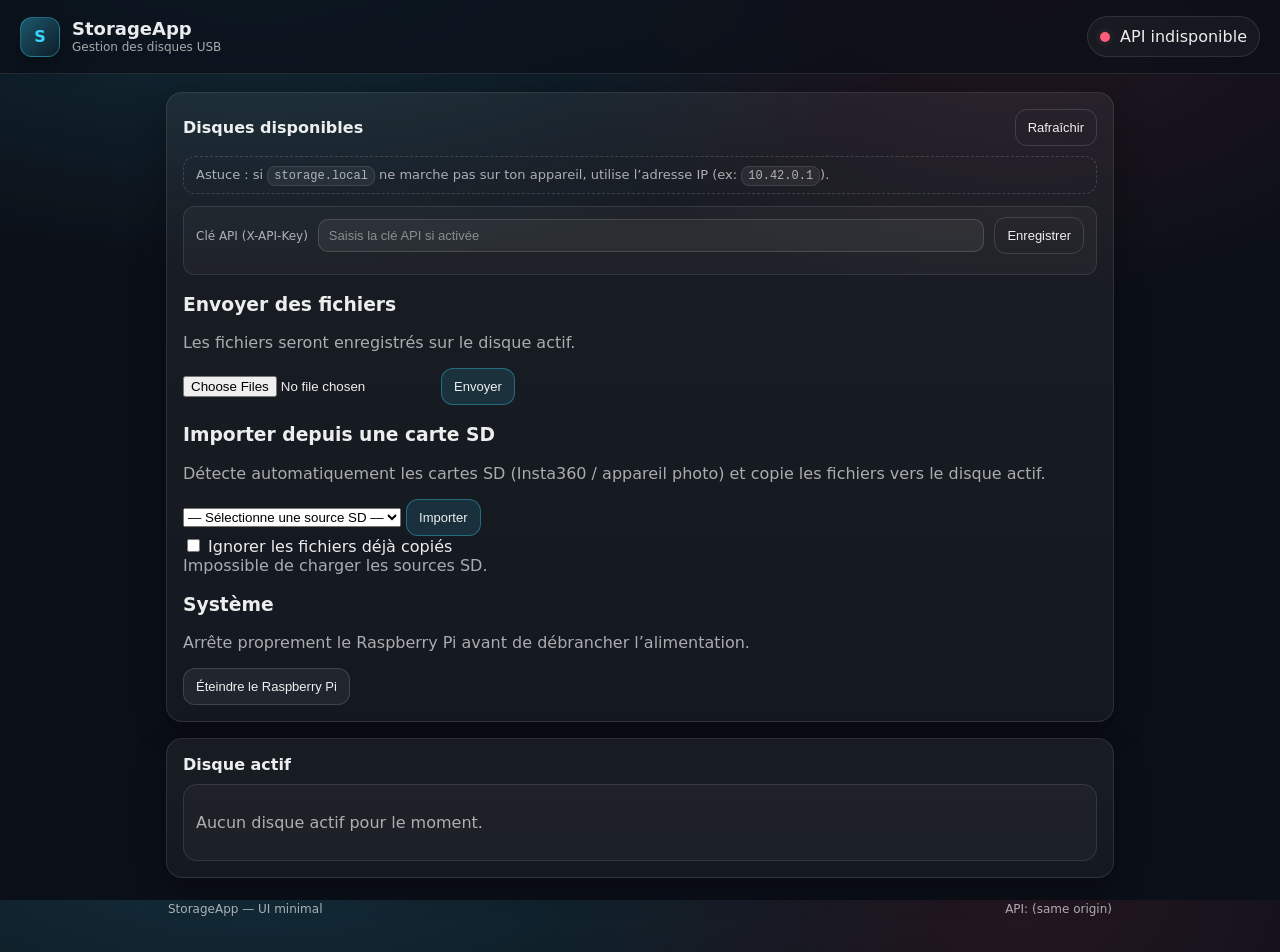
==== web/index.html @ abe2fb3e "Initial commit" ====
<!doctype html>
<html lang="fr">
<head>
  <meta charset="utf-8" />
  <meta name="viewport" content="width=device-width, initial-scale=1" />
  <title>StorageApp — Stockage</title>
  <link rel="stylesheet" href="/web/style.css" />
</head>
<body>
  <header class="header">
    <div class="brand">
      <div class="logo">S</div>
      <div>
        <h1>StorageApp</h1>
        <p>Gestion des disques USB</p>
      </div>
    </div>

    <div class="status" id="status">
      <span class="dot" id="statusDot"></span>
      <span id="statusText">Connexion…</span>
    </div>
  </header>

  <main class="container">
    <section class="card">
      <div class="card__head">
        <h2>Disques disponibles</h2>
        <button class="btn btn--ghost" id="refreshBtn">Rafraîchir</button>
      </div>

      <div class="hint">
        Astuce : si <code>storage.local</code> ne marche pas sur ton appareil, utilise l’adresse IP (ex: <code>10.42.0.1</code>).
      </div>

      <div class="auth">
        <div class="auth__label">Clé API (X-API-Key)</div>
        <input id="apiKeyInput" class="input" type="password" placeholder="Saisis la clé API si activée" />
        <button class="btn btn--ghost" id="apiKeySaveBtn">Enregistrer</button>
        <div class="muted" id="apiKeyStatus"></div>
      </div>

      <div class="upload">
  <h3>Envoyer des fichiers</h3>
  <p class="muted">Les fichiers seront enregistrés sur le disque actif.</p>

  <div class="upload__row">
    <input id="fileInput" type="file" multiple />
    <button class="btn btn--primary" id="uploadBtn">Envoyer</button>
  </div>

  <div class="muted" id="uploadStatus"></div>
</div>

<div class="import">
  <h3>Importer depuis une carte SD</h3>
  <p class="muted">Détecte automatiquement les cartes SD (Insta360 / appareil photo) et copie les fichiers vers le disque actif.</p>

  <div class="import__row">
    <select id="sdSourceSelect" class="select">
      <option value="">— Sélectionne une source SD —</option>
    </select>
    <button class="btn btn--primary" id="importSdBtn">Importer</button>
  </div>

  <label class="checkbox">
    <input type="checkbox" id="sdIgnoreExisting" />
    Ignorer les fichiers déjà copiés
  </label>

  <div class="muted" id="sdStatus"></div>

  <div class="import__jobs" id="importJobs"></div>
</div>

<div class="system">
  <h3>Système</h3>
  <p class="muted">Arrête proprement le Raspberry Pi avant de débrancher l’alimentation.</p>

  <div class="system__row">
    <button class="btn btn--danger" id="shutdownBtn">Éteindre le Raspberry Pi</button>
  </div>

  <div class="muted" id="shutdownStatus"></div>
</div>

      <div class="list" id="diskList">
        <!-- injecté par JS -->
      </div>

      <div class="empty" id="emptyState" hidden>
        <p>Aucun disque USB détecté.</p>
        <p class="muted">Branche une clé USB ou un disque dur, puis clique sur “Rafraîchir”.</p>
      </div>
    </section>

    <section class="card">
      <div class="card__head">
        <h2>Disque actif</h2>
      </div>
      <div id="activeBox" class="active">
        <p class="muted">Aucun disque actif pour le moment.</p>
      </div>
    </section>

    <footer class="footer">
      <span class="muted">StorageApp — UI minimal</span>
      <span class="muted" id="apiBaseLabel"></span>
    </footer>
  </main>

  <script src="/web/app.js"></script>
</body>
</html>
---- web/style.css ----
:root {
  --bg: #0b0f17;
  --card: rgba(255,255,255,0.06);
  --card2: rgba(255,255,255,0.04);
  --border: rgba(255,255,255,0.10);
  --text: rgba(255,255,255,0.92);
  --muted: rgba(255,255,255,0.64);
  --accent: #3dd6ff;
  --danger: #ff5c7a;
  --ok: #44ffb3;
  --warn: #ffc24b;
  --shadow: 0 10px 30px rgba(0,0,0,0.35);
  --radius: 16px;
  --mono: ui-monospace, SFMono-Regular, Menlo, Monaco, Consolas, "Liberation Mono", "Courier New", monospace;
  --sans: ui-sans-serif, system-ui, -apple-system, Segoe UI, Roboto, Helvetica, Arial;
}

* { box-sizing: border-box; }
html, body { height: 100%; }
body {
  margin: 0;
  background: radial-gradient(1200px 600px at 20% -10%, rgba(61,214,255,0.18), transparent 60%),
              radial-gradient(800px 500px at 80% 0%, rgba(255,92,122,0.10), transparent 60%),
              var(--bg);
  color: var(--text);
  font-family: var(--sans);
}

.header {
  position: sticky;
  top: 0;
  backdrop-filter: blur(10px);
  background: rgba(11,15,23,0.70);
  border-bottom: 1px solid var(--border);
  padding: 16px 20px;
  display: flex;
  align-items: center;
  justify-content: space-between;
  gap: 16px;
}

.brand {
  display: flex;
  align-items: center;
  gap: 12px;
}
.logo {
  width: 40px;
  height: 40px;
  border-radius: 12px;
  background: linear-gradient(135deg, rgba(61,214,255,0.35), rgba(61,214,255,0.05));
  border: 1px solid rgba(61,214,255,0.35);
  display: grid;
  place-items: center;
  font-weight: 700;
  color: var(--accent);
  box-shadow: var(--shadow);
}
h1 { margin: 0; font-size: 18px; line-height: 1.1; }
.brand p { margin: 2px 0 0; color: var(--muted); font-size: 12px; }

.status {
  display: inline-flex;
  align-items: center;
  gap: 10px;
  padding: 10px 12px;
  border-radius: 999px;
  border: 1px solid var(--border);
  background: rgba(255,255,255,0.04);
}
.dot {
  width: 10px; height: 10px; border-radius: 999px;
  background: var(--warn);
  box-shadow: 0 0 0 4px rgba(255,255,255,0.03);
}
.container {
  max-width: 980px;
  margin: 18px auto;
  padding: 0 16px 28px;
  display: grid;
  gap: 16px;
}

.card {
  border: 1px solid var(--border);
  background: linear-gradient(180deg, var(--card), var(--card2));
  border-radius: var(--radius);
  box-shadow: var(--shadow);
  padding: 16px;
}
.card__head {
  display: flex;
  align-items: center;
  justify-content: space-between;
  gap: 12px;
  margin-bottom: 10px;
}
h2 { margin: 0; font-size: 16px; }
.hint {
  border: 1px dashed rgba(255,255,255,0.16);
  border-radius: 12px;
  padding: 10px 12px;
  color: var(--muted);
  font-size: 13px;
  margin-bottom: 12px;
}
.auth {
  display: grid;
  grid-template-columns: auto 1fr auto;
  gap: 10px;
  align-items: center;
  border: 1px solid rgba(255,255,255,0.10);
  border-radius: 12px;
  padding: 10px 12px;
  margin-bottom: 14px;
  background: rgba(255,255,255,0.03);
}
.auth__label {
  font-size: 12px;
  color: var(--muted);
}
.input {
  appearance: none;
  border: 1px solid rgba(255,255,255,0.14);
  border-radius: 10px;
  padding: 8px 10px;
  background: rgba(255,255,255,0.05);
  color: var(--text);
  font-size: 13px;
  width: 100%;
}
.input::placeholder { color: rgba(255,255,255,0.45); }
code {
  font-family: var(--mono);
  font-size: 12px;
  padding: 2px 6px;
  border-radius: 8px;
  background: rgba(255,255,255,0.06);
  border: 1px solid rgba(255,255,255,0.10);
}

.list { display: grid; gap: 10px; }
.row {
  border: 1px solid rgba(255,255,255,0.10);
  background: rgba(255,255,255,0.03);
  border-radius: 14px;
  padding: 12px;
  display: grid;
  grid-template-columns: 1fr auto;
  gap: 10px;
}
.row__title {
  display: flex;
  align-items: center;
  gap: 10px;
  flex-wrap: wrap;
}
.badge {
  display: inline-flex;
  align-items: center;
  gap: 6px;
  padding: 6px 10px;
  border-radius: 999px;
  border: 1px solid rgba(255,255,255,0.12);
  font-size: 12px;
  color: var(--muted);
}
.badge--active { border-color: rgba(68,255,179,0.30); color: rgba(68,255,179,0.95); }
.badge--ok { border-color: rgba(68,255,179,0.25); color: rgba(68,255,179,0.90); }
.badge--warn { border-color: rgba(255,194,75,0.30); color: rgba(255,194,75,0.95); }
.badge--danger { border-color: rgba(255,92,122,0.30); color: rgba(255,92,122,0.95); }

.meta {
  display: grid;
  gap: 6px;
  margin-top: 8px;
  color: var(--muted);
  font-size: 13px;
}
.meta strong { color: var(--text); font-weight: 600; }

.actions {
  display: grid;
  align-content: start;
  gap: 8px;
  justify-items: end;
}

.btn {
  appearance: none;
  border: 1px solid rgba(255,255,255,0.14);
  border-radius: 12px;
  padding: 10px 12px;
  font-size: 13px;
  cursor: pointer;
  color: var(--text);
  background: rgba(255,255,255,0.06);
}
.btn:hover { border-color: rgba(255,255,255,0.22); background: rgba(255,255,255,0.08); }
.btn:disabled { opacity: 0.55; cursor: not-allowed; }

.btn--primary {
  border-color: rgba(61,214,255,0.35);
  background: rgba(61,214,255,0.12);
}
.btn--primary:hover { background: rgba(61,214,255,0.18); }

.btn--ghost {
  background: transparent;
}

.empty { padding: 18px 6px; text-align: center; }
.muted { color: var(--muted); }

.active {
  border-radius: 14px;
  border: 1px solid rgba(255,255,255,0.10);
  padding: 12px;
  background: rgba(255,255,255,0.03);
}

.footer {
  display: flex;
  justify-content: space-between;
  gap: 10px;
  padding: 8px 2px;
  font-size: 12px;
}

@media (max-width: 720px) {
  .auth {
    grid-template-columns: 1fr;
  }
}
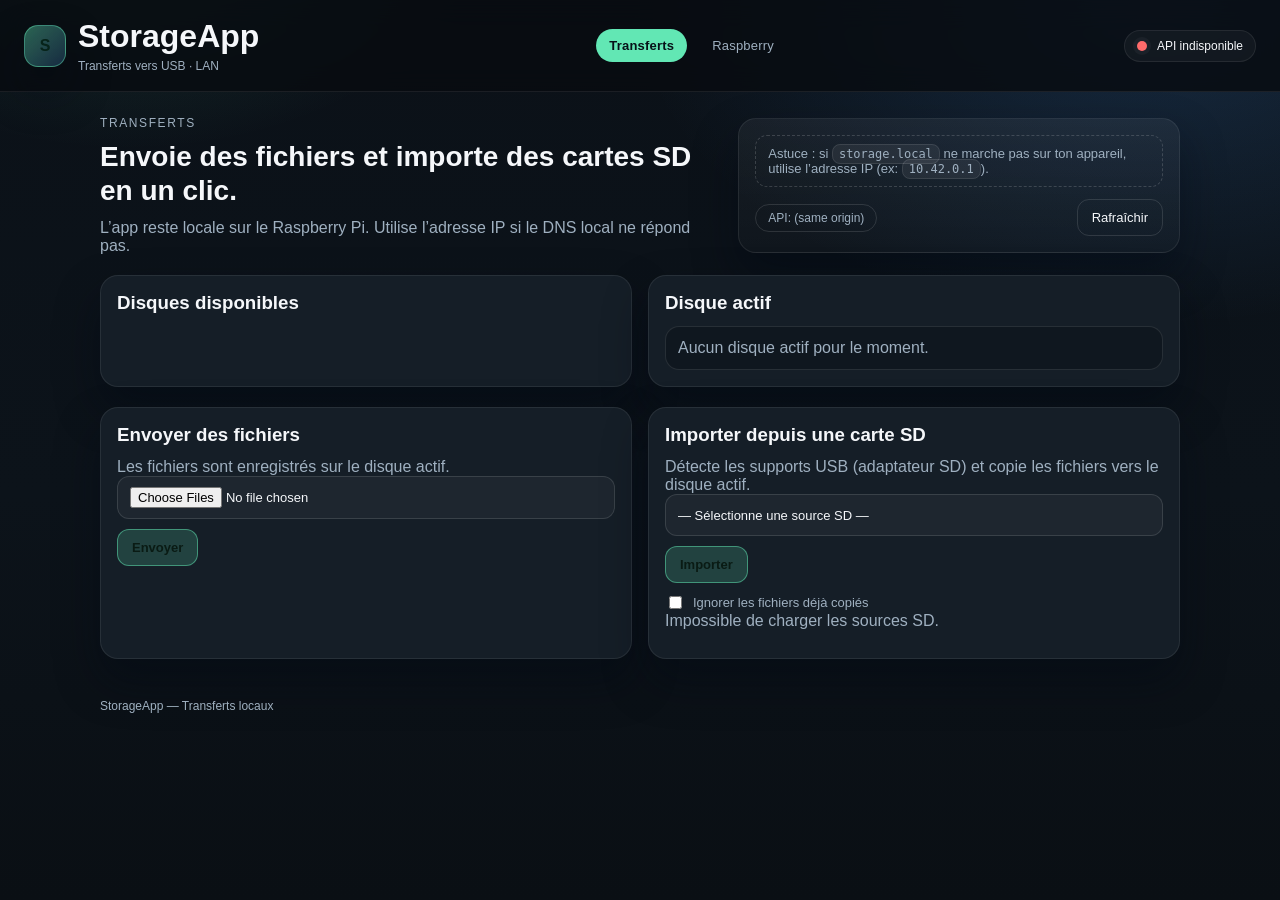
==== commit 3f52ab6b: "Added function" ====
--- a/web/index.html
+++ b/web/index.html
@@ -7,14 +7,19 @@
   <link rel="stylesheet" href="/web/style.css" />
 </head>
 <body>
-  <header class="header">
+  <header class="topbar">
     <div class="brand">
       <div class="logo">S</div>
       <div>
         <h1>StorageApp</h1>
-        <p>Gestion des disques USB</p>
+        <p>Transferts vers USB · LAN</p>
       </div>
     </div>
+
+    <nav class="nav">
+      <a class="nav__link nav__link--active" href="/">Transferts</a>
+      <a class="nav__link" href="/system">Raspberry</a>
+    </nav>
 
     <div class="status" id="status">
       <span class="dot" id="statusDot"></span>
@@ -22,92 +27,87 @@
     </div>
   </header>
 
-  <main class="container">
-    <section class="card">
-      <div class="card__head">
-        <h2>Disques disponibles</h2>
-        <button class="btn btn--ghost" id="refreshBtn">Rafraîchir</button>
+  <main class="layout">
+    <section class="hero">
+      <div>
+        <div class="eyebrow">Transferts</div>
+        <h2>Envoie des fichiers et importe des cartes SD en un clic.</h2>
+        <p class="muted">L’app reste locale sur le Raspberry Pi. Utilise l’adresse IP si le DNS local ne répond pas.</p>
       </div>
-
-      <div class="hint">
-        Astuce : si <code>storage.local</code> ne marche pas sur ton appareil, utilise l’adresse IP (ex: <code>10.42.0.1</code>).
-      </div>
-
-      <div class="auth">
-        <div class="auth__label">Clé API (X-API-Key)</div>
-        <input id="apiKeyInput" class="input" type="password" placeholder="Saisis la clé API si activée" />
-        <button class="btn btn--ghost" id="apiKeySaveBtn">Enregistrer</button>
-        <div class="muted" id="apiKeyStatus"></div>
-      </div>
-
-      <div class="upload">
-  <h3>Envoyer des fichiers</h3>
-  <p class="muted">Les fichiers seront enregistrés sur le disque actif.</p>
-
-  <div class="upload__row">
-    <input id="fileInput" type="file" multiple />
-    <button class="btn btn--primary" id="uploadBtn">Envoyer</button>
-  </div>
-
-  <div class="muted" id="uploadStatus"></div>
-</div>
-
-<div class="import">
-  <h3>Importer depuis une carte SD</h3>
-  <p class="muted">Détecte automatiquement les cartes SD (Insta360 / appareil photo) et copie les fichiers vers le disque actif.</p>
-
-  <div class="import__row">
-    <select id="sdSourceSelect" class="select">
-      <option value="">— Sélectionne une source SD —</option>
-    </select>
-    <button class="btn btn--primary" id="importSdBtn">Importer</button>
-  </div>
-
-  <label class="checkbox">
-    <input type="checkbox" id="sdIgnoreExisting" />
-    Ignorer les fichiers déjà copiés
-  </label>
-
-  <div class="muted" id="sdStatus"></div>
-
-  <div class="import__jobs" id="importJobs"></div>
-</div>
-
-<div class="system">
-  <h3>Système</h3>
-  <p class="muted">Arrête proprement le Raspberry Pi avant de débrancher l’alimentation.</p>
-
-  <div class="system__row">
-    <button class="btn btn--danger" id="shutdownBtn">Éteindre le Raspberry Pi</button>
-  </div>
-
-  <div class="muted" id="shutdownStatus"></div>
-</div>
-
-      <div class="list" id="diskList">
-        <!-- injecté par JS -->
-      </div>
-
-      <div class="empty" id="emptyState" hidden>
-        <p>Aucun disque USB détecté.</p>
-        <p class="muted">Branche une clé USB ou un disque dur, puis clique sur “Rafraîchir”.</p>
+      <div class="hero__panel">
+        <div class="hint">
+          Astuce : si <code>storage.local</code> ne marche pas sur ton appareil, utilise l’adresse IP (ex: <code>10.42.0.1</code>).
+        </div>
+        <div class="hero__meta">
+          <span class="pill" id="apiBaseLabel"></span>
+          <button class="btn btn--ghost" id="refreshBtn">Rafraîchir</button>
+        </div>
       </div>
     </section>
 
-    <section class="card">
-      <div class="card__head">
-        <h2>Disque actif</h2>
+    <section class="grid">
+      <div class="card">
+        <div class="card__head">
+          <h3>Disques disponibles</h3>
+        </div>
+
+        <div class="list" id="diskList">
+          <!-- injecté par JS -->
+        </div>
+
+        <div class="empty" id="emptyState" hidden>
+          <p>Aucun disque USB détecté.</p>
+          <p class="muted">Branche une clé USB ou un disque dur, puis clique sur “Rafraîchir”.</p>
+        </div>
       </div>
-      <div id="activeBox" class="active">
-        <p class="muted">Aucun disque actif pour le moment.</p>
+
+      <div class="card">
+        <div class="card__head">
+          <h3>Disque actif</h3>
+        </div>
+        <div id="activeBox" class="active">
+          <p class="muted">Aucun disque actif pour le moment.</p>
+        </div>
       </div>
     </section>
 
-    <footer class="footer">
-      <span class="muted">StorageApp — UI minimal</span>
-      <span class="muted" id="apiBaseLabel"></span>
-    </footer>
+    <section class="grid grid--wide">
+      <div class="card">
+        <div class="card__head">
+          <h3>Envoyer des fichiers</h3>
+        </div>
+        <p class="muted">Les fichiers sont enregistrés sur le disque actif.</p>
+        <div class="form-row">
+          <input id="fileInput" class="input" type="file" multiple />
+          <button class="btn btn--primary" id="uploadBtn">Envoyer</button>
+        </div>
+        <div class="muted" id="uploadStatus"></div>
+      </div>
+
+      <div class="card">
+        <div class="card__head">
+          <h3>Importer depuis une carte SD</h3>
+        </div>
+        <p class="muted">Détecte les supports USB (adaptateur SD) et copie les fichiers vers le disque actif.</p>
+        <div class="form-row">
+          <select id="sdSourceSelect" class="select">
+            <option value="">— Sélectionne une source SD —</option>
+          </select>
+          <button class="btn btn--primary" id="importSdBtn">Importer</button>
+        </div>
+        <label class="checkbox">
+          <input type="checkbox" id="sdIgnoreExisting" />
+          Ignorer les fichiers déjà copiés
+        </label>
+        <div class="muted" id="sdStatus"></div>
+        <div class="import__jobs" id="importJobs"></div>
+      </div>
+    </section>
   </main>
+
+  <footer class="footer">
+    <span class="muted">StorageApp — Transferts locaux</span>
+  </footer>
 
   <script src="/web/app.js"></script>
 </body>
--- a/web/style.css
+++ b/web/style.css
@@ -1,42 +1,49 @@
 :root {
-  --bg: #0b0f17;
-  --card: rgba(255,255,255,0.06);
-  --card2: rgba(255,255,255,0.04);
-  --border: rgba(255,255,255,0.10);
-  --text: rgba(255,255,255,0.92);
-  --muted: rgba(255,255,255,0.64);
-  --accent: #3dd6ff;
-  --danger: #ff5c7a;
-  --ok: #44ffb3;
-  --warn: #ffc24b;
-  --shadow: 0 10px 30px rgba(0,0,0,0.35);
-  --radius: 16px;
-  --mono: ui-monospace, SFMono-Regular, Menlo, Monaco, Consolas, "Liberation Mono", "Courier New", monospace;
-  --sans: ui-sans-serif, system-ui, -apple-system, Segoe UI, Roboto, Helvetica, Arial;
+  --bg: #0c1116;
+  --bg-accent: #111821;
+  --surface: #151e27;
+  --surface-2: #0f171f;
+  --border: rgba(255,255,255,0.08);
+  --text: #f5f7fa;
+  --muted: #9fb0c0;
+  --accent: #62e7b4;
+  --accent-2: #4ea1ff;
+  --danger: #ff6b6b;
+  --ok: #4cd97b;
+  --warn: #f4c24f;
+  --shadow: 0 22px 45px rgba(2,8,20,0.45);
+  --radius: 18px;
+  --sans: "Space Grotesk", "Manrope", "Avenir Next", "Helvetica Neue", sans-serif;
+  --mono: "IBM Plex Mono", "SF Mono", "Menlo", "Consolas", monospace;
 }
 
 * { box-sizing: border-box; }
 html, body { height: 100%; }
 body {
   margin: 0;
-  background: radial-gradient(1200px 600px at 20% -10%, rgba(61,214,255,0.18), transparent 60%),
-              radial-gradient(800px 500px at 80% 0%, rgba(255,92,122,0.10), transparent 60%),
-              var(--bg);
+  background:
+    radial-gradient(600px 400px at 10% -10%, rgba(98,231,180,0.15), transparent 60%),
+    radial-gradient(800px 500px at 90% 0%, rgba(78,161,255,0.18), transparent 65%),
+    linear-gradient(180deg, #0b1118, #0c131a 55%, #0a0f14);
   color: var(--text);
   font-family: var(--sans);
 }
 
-.header {
+h1, h2, h3 { margin: 0; font-weight: 600; }
+p { margin: 0; }
+
+.topbar {
   position: sticky;
   top: 0;
-  backdrop-filter: blur(10px);
-  background: rgba(11,15,23,0.70);
+  z-index: 10;
+  display: grid;
+  grid-template-columns: auto 1fr auto;
+  align-items: center;
+  gap: 18px;
+  padding: 18px 24px;
+  background: rgba(8, 12, 17, 0.82);
+  backdrop-filter: blur(14px);
   border-bottom: 1px solid var(--border);
-  padding: 16px 20px;
-  display: flex;
-  align-items: center;
-  justify-content: space-between;
-  gap: 16px;
 }
 
 .brand {
@@ -45,57 +52,252 @@
   gap: 12px;
 }
 .logo {
-  width: 40px;
-  height: 40px;
-  border-radius: 12px;
-  background: linear-gradient(135deg, rgba(61,214,255,0.35), rgba(61,214,255,0.05));
-  border: 1px solid rgba(61,214,255,0.35);
+  width: 42px;
+  height: 42px;
+  border-radius: 14px;
+  background: linear-gradient(135deg, rgba(98,231,180,0.4), rgba(78,161,255,0.2));
+  border: 1px solid rgba(98,231,180,0.45);
   display: grid;
   place-items: center;
   font-weight: 700;
-  color: var(--accent);
+  color: #07241a;
   box-shadow: var(--shadow);
 }
-h1 { margin: 0; font-size: 18px; line-height: 1.1; }
-.brand p { margin: 2px 0 0; color: var(--muted); font-size: 12px; }
+.brand p {
+  margin-top: 4px;
+  color: var(--muted);
+  font-size: 12px;
+}
+
+.nav {
+  display: flex;
+  gap: 12px;
+  justify-content: center;
+}
+.nav__link {
+  text-decoration: none;
+  color: var(--muted);
+  padding: 8px 12px;
+  border-radius: 999px;
+  border: 1px solid transparent;
+  font-size: 13px;
+  letter-spacing: 0.2px;
+}
+.nav__link:hover {
+  color: var(--text);
+  border-color: rgba(255,255,255,0.1);
+  background: rgba(255,255,255,0.05);
+}
+.nav__link--active {
+  color: #071218;
+  background: var(--accent);
+  border-color: rgba(98,231,180,0.6);
+  font-weight: 600;
+}
 
 .status {
   display: inline-flex;
   align-items: center;
   gap: 10px;
-  padding: 10px 12px;
+  padding: 8px 12px;
   border-radius: 999px;
   border: 1px solid var(--border);
   background: rgba(255,255,255,0.04);
+  font-size: 12px;
 }
 .dot {
-  width: 10px; height: 10px; border-radius: 999px;
+  width: 10px;
+  height: 10px;
+  border-radius: 999px;
   background: var(--warn);
-  box-shadow: 0 0 0 4px rgba(255,255,255,0.03);
-}
-.container {
-  max-width: 980px;
-  margin: 18px auto;
-  padding: 0 16px 28px;
-  display: grid;
+  box-shadow: 0 0 0 4px rgba(255,255,255,0.04);
+}
+
+.layout {
+  max-width: 1120px;
+  margin: 0 auto;
+  padding: 24px 20px 32px;
+  display: grid;
+  gap: 20px;
+}
+
+.hero {
+  display: grid;
+  grid-template-columns: 1.4fr 1fr;
+  gap: 20px;
+  align-items: center;
+}
+.eyebrow {
+  font-size: 12px;
+  letter-spacing: 1.6px;
+  text-transform: uppercase;
+  color: var(--muted);
+  margin-bottom: 10px;
+}
+.hero h2 {
+  font-size: 28px;
+  line-height: 1.2;
+  margin-bottom: 12px;
+}
+.hero__panel {
+  padding: 16px;
+  border-radius: var(--radius);
+  border: 1px solid var(--border);
+  background: linear-gradient(180deg, rgba(255,255,255,0.05), rgba(255,255,255,0.02));
+  box-shadow: var(--shadow);
+}
+.hero__meta {
+  display: flex;
+  align-items: center;
+  justify-content: space-between;
+  gap: 10px;
+  flex-wrap: wrap;
+}
+
+.pill {
+  display: inline-flex;
+  align-items: center;
+  gap: 6px;
+  padding: 6px 12px;
+  border-radius: 999px;
+  border: 1px solid rgba(255,255,255,0.12);
+  font-size: 12px;
+  color: var(--muted);
+}
+
+.grid {
+  display: grid;
+  grid-template-columns: repeat(2, minmax(0, 1fr));
   gap: 16px;
 }
+.grid--wide {
+  grid-template-columns: repeat(2, minmax(0, 1fr));
+}
 
 .card {
+  border-radius: var(--radius);
   border: 1px solid var(--border);
-  background: linear-gradient(180deg, var(--card), var(--card2));
-  border-radius: var(--radius);
+  background: var(--surface);
+  padding: 16px;
   box-shadow: var(--shadow);
-  padding: 16px;
 }
 .card__head {
   display: flex;
   align-items: center;
   justify-content: space-between;
-  gap: 12px;
-  margin-bottom: 10px;
-}
-h2 { margin: 0; font-size: 16px; }
+  gap: 10px;
+  margin-bottom: 12px;
+}
+
+.list { display: grid; gap: 12px; }
+.row {
+  border: 1px solid rgba(255,255,255,0.08);
+  background: var(--surface-2);
+  border-radius: 14px;
+  padding: 12px;
+  display: grid;
+  grid-template-columns: 1fr auto;
+  gap: 10px;
+}
+.row__title {
+  display: flex;
+  align-items: center;
+  gap: 10px;
+  flex-wrap: wrap;
+}
+
+.badge {
+  display: inline-flex;
+  align-items: center;
+  padding: 6px 10px;
+  border-radius: 999px;
+  border: 1px solid rgba(255,255,255,0.12);
+  font-size: 12px;
+  color: var(--muted);
+}
+.badge--active { border-color: rgba(98,231,180,0.45); color: rgba(98,231,180,0.95); }
+.badge--ok { border-color: rgba(76,217,123,0.4); color: rgba(76,217,123,0.9); }
+.badge--warn { border-color: rgba(244,194,79,0.4); color: rgba(244,194,79,0.9); }
+.badge--danger { border-color: rgba(255,107,107,0.4); color: rgba(255,107,107,0.9); }
+
+.meta {
+  display: grid;
+  gap: 6px;
+  margin-top: 8px;
+  color: var(--muted);
+  font-size: 13px;
+}
+.meta strong { color: var(--text); font-weight: 600; }
+
+.actions {
+  display: grid;
+  align-content: start;
+  gap: 8px;
+  justify-items: end;
+}
+
+.form-row {
+  display: flex;
+  gap: 10px;
+  flex-wrap: wrap;
+  align-items: center;
+}
+
+.input,
+.select {
+  appearance: none;
+  border: 1px solid rgba(255,255,255,0.12);
+  border-radius: 12px;
+  padding: 10px 12px;
+  background: rgba(255,255,255,0.04);
+  color: var(--text);
+  font-size: 13px;
+  width: 100%;
+  min-height: 42px;
+}
+.select { cursor: pointer; }
+
+.checkbox {
+  display: flex;
+  align-items: center;
+  gap: 8px;
+  margin-top: 10px;
+  font-size: 13px;
+  color: var(--muted);
+}
+.import__jobs {
+  display: grid;
+  gap: 10px;
+  margin-top: 12px;
+}
+
+.btn {
+  appearance: none;
+  border: 1px solid rgba(255,255,255,0.12);
+  border-radius: 12px;
+  padding: 10px 14px;
+  font-size: 13px;
+  cursor: pointer;
+  color: var(--text);
+  background: rgba(255,255,255,0.05);
+  transition: transform 0.15s ease, background 0.2s ease;
+}
+.btn:hover { transform: translateY(-1px); }
+.btn:disabled { opacity: 0.55; cursor: not-allowed; transform: none; }
+.btn--primary {
+  border-color: rgba(98,231,180,0.5);
+  background: rgba(98,231,180,0.18);
+  color: #0a1b14;
+  font-weight: 600;
+}
+.btn--ghost {
+  background: transparent;
+}
+.btn--danger {
+  border-color: rgba(255,107,107,0.5);
+  background: rgba(255,107,107,0.15);
+}
+
 .hint {
   border: 1px dashed rgba(255,255,255,0.16);
   border-radius: 12px;
@@ -104,131 +306,60 @@
   font-size: 13px;
   margin-bottom: 12px;
 }
-.auth {
-  display: grid;
-  grid-template-columns: auto 1fr auto;
-  gap: 10px;
-  align-items: center;
-  border: 1px solid rgba(255,255,255,0.10);
-  border-radius: 12px;
-  padding: 10px 12px;
-  margin-bottom: 14px;
-  background: rgba(255,255,255,0.03);
-}
-.auth__label {
-  font-size: 12px;
-  color: var(--muted);
-}
-.input {
-  appearance: none;
-  border: 1px solid rgba(255,255,255,0.14);
-  border-radius: 10px;
-  padding: 8px 10px;
-  background: rgba(255,255,255,0.05);
-  color: var(--text);
-  font-size: 13px;
-  width: 100%;
-}
-.input::placeholder { color: rgba(255,255,255,0.45); }
 code {
   font-family: var(--mono);
   font-size: 12px;
   padding: 2px 6px;
   border-radius: 8px;
   background: rgba(255,255,255,0.06);
-  border: 1px solid rgba(255,255,255,0.10);
-}
-
-.list { display: grid; gap: 10px; }
-.row {
-  border: 1px solid rgba(255,255,255,0.10);
-  background: rgba(255,255,255,0.03);
+  border: 1px solid rgba(255,255,255,0.1);
+}
+
+.active {
   border-radius: 14px;
+  border: 1px solid rgba(255,255,255,0.1);
   padding: 12px;
-  display: grid;
-  grid-template-columns: 1fr auto;
-  gap: 10px;
-}
-.row__title {
-  display: flex;
-  align-items: center;
-  gap: 10px;
-  flex-wrap: wrap;
-}
-.badge {
-  display: inline-flex;
-  align-items: center;
-  gap: 6px;
-  padding: 6px 10px;
-  border-radius: 999px;
-  border: 1px solid rgba(255,255,255,0.12);
-  font-size: 12px;
-  color: var(--muted);
-}
-.badge--active { border-color: rgba(68,255,179,0.30); color: rgba(68,255,179,0.95); }
-.badge--ok { border-color: rgba(68,255,179,0.25); color: rgba(68,255,179,0.90); }
-.badge--warn { border-color: rgba(255,194,75,0.30); color: rgba(255,194,75,0.95); }
-.badge--danger { border-color: rgba(255,92,122,0.30); color: rgba(255,92,122,0.95); }
-
-.meta {
-  display: grid;
-  gap: 6px;
-  margin-top: 8px;
-  color: var(--muted);
-  font-size: 13px;
-}
-.meta strong { color: var(--text); font-weight: 600; }
-
-.actions {
-  display: grid;
-  align-content: start;
-  gap: 8px;
-  justify-items: end;
-}
-
-.btn {
-  appearance: none;
-  border: 1px solid rgba(255,255,255,0.14);
-  border-radius: 12px;
-  padding: 10px 12px;
-  font-size: 13px;
-  cursor: pointer;
-  color: var(--text);
-  background: rgba(255,255,255,0.06);
-}
-.btn:hover { border-color: rgba(255,255,255,0.22); background: rgba(255,255,255,0.08); }
-.btn:disabled { opacity: 0.55; cursor: not-allowed; }
-
-.btn--primary {
-  border-color: rgba(61,214,255,0.35);
-  background: rgba(61,214,255,0.12);
-}
-.btn--primary:hover { background: rgba(61,214,255,0.18); }
-
-.btn--ghost {
-  background: transparent;
+  background: var(--surface-2);
+}
+
+.kv {
+  display: grid;
+  gap: 10px;
+}
+.kv div {
+  display: flex;
+  justify-content: space-between;
+  gap: 10px;
+  font-size: 13px;
+  color: var(--muted);
+}
+.kv strong {
+  color: var(--text);
+  font-weight: 600;
 }
 
 .empty { padding: 18px 6px; text-align: center; }
 .muted { color: var(--muted); }
 
-.active {
-  border-radius: 14px;
-  border: 1px solid rgba(255,255,255,0.10);
-  padding: 12px;
-  background: rgba(255,255,255,0.03);
-}
-
 .footer {
+  max-width: 1120px;
+  margin: 0 auto 30px;
+  padding: 8px 20px 16px;
+  font-size: 12px;
+  color: var(--muted);
   display: flex;
   justify-content: space-between;
   gap: 10px;
-  padding: 8px 2px;
-  font-size: 12px;
-}
-
-@media (max-width: 720px) {
-  .auth {
+}
+
+@media (max-width: 980px) {
+  .topbar {
     grid-template-columns: 1fr;
+    justify-items: start;
   }
-}
+  .nav { justify-content: flex-start; flex-wrap: wrap; }
+  .hero { grid-template-columns: 1fr; }
+  .grid, .grid--wide { grid-template-columns: 1fr; }
+  .row { grid-template-columns: 1fr; }
+  .actions { justify-items: start; }
+}
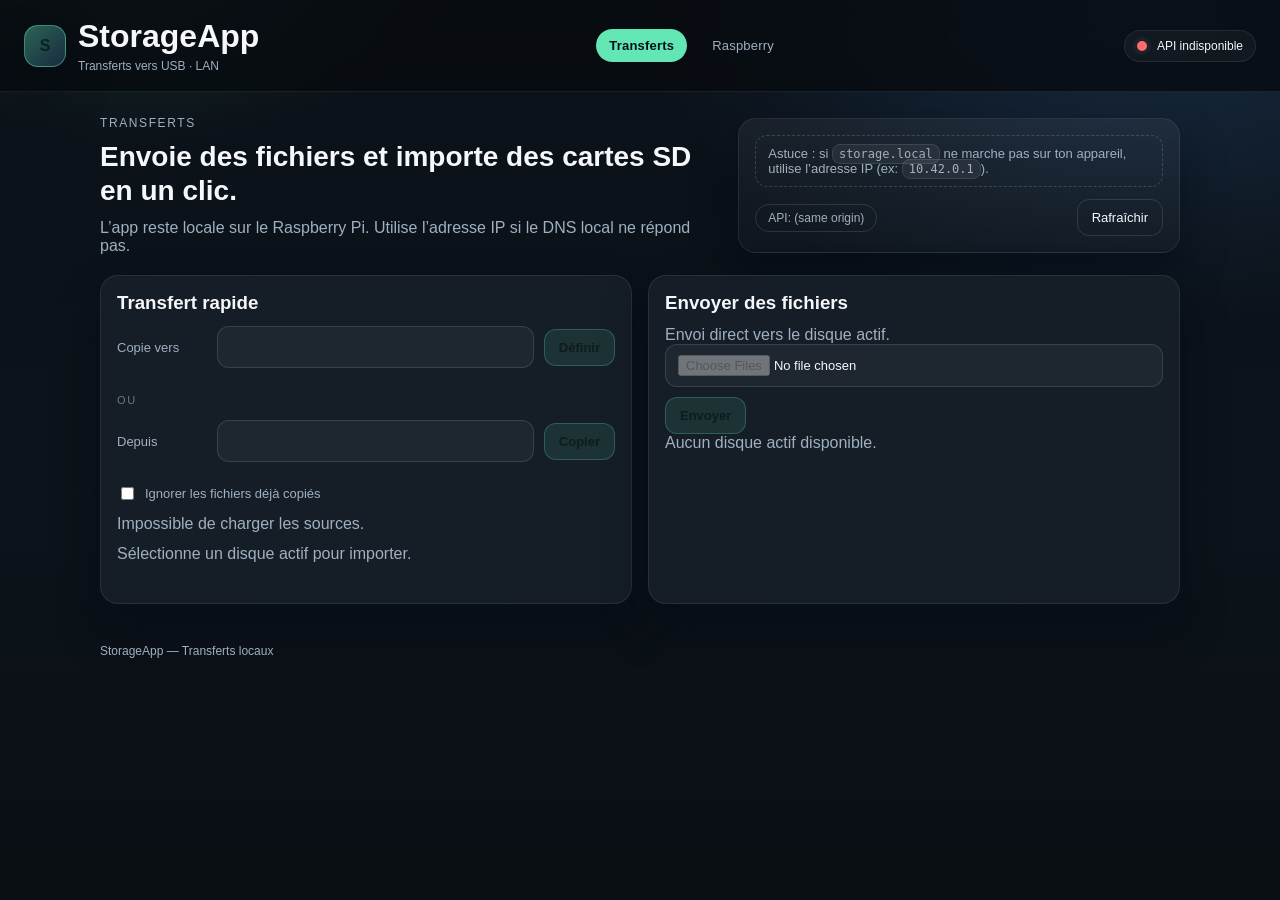
==== commit 1673d3cb: "Added correction and polish UX" ====
--- a/web/index.html
+++ b/web/index.html
@@ -48,59 +48,43 @@
     <section class="grid">
       <div class="card">
         <div class="card__head">
-          <h3>Disques disponibles</h3>
+          <h3>Transfert rapide</h3>
         </div>
+        <div class="transfer">
+          <div class="transfer__row">
+            <span class="transfer__label">Copie vers</span>
+            <select id="destSelect" class="select"></select>
+            <button class="btn btn--primary" id="destSetBtn">Définir</button>
+          </div>
+          <div class="muted" id="destInfo"></div>
 
-        <div class="list" id="diskList">
-          <!-- injecté par JS -->
-        </div>
+          <div class="transfer__divider">ou</div>
 
-        <div class="empty" id="emptyState" hidden>
-          <p>Aucun disque USB détecté.</p>
-          <p class="muted">Branche une clé USB ou un disque dur, puis clique sur “Rafraîchir”.</p>
+          <div class="transfer__row">
+            <span class="transfer__label">Depuis</span>
+            <select id="sourceSelect" class="select"></select>
+            <button class="btn btn--primary" id="importBtn">Copier</button>
+          </div>
+          <label class="checkbox">
+            <input type="checkbox" id="sdIgnoreExisting" />
+            Ignorer les fichiers déjà copiés
+          </label>
+          <div class="muted" id="sourceInfo"></div>
+          <div class="muted" id="sdStatus"></div>
+          <div class="import__jobs" id="importJobs"></div>
         </div>
       </div>
 
       <div class="card">
         <div class="card__head">
-          <h3>Disque actif</h3>
-        </div>
-        <div id="activeBox" class="active">
-          <p class="muted">Aucun disque actif pour le moment.</p>
-        </div>
-      </div>
-    </section>
-
-    <section class="grid grid--wide">
-      <div class="card">
-        <div class="card__head">
           <h3>Envoyer des fichiers</h3>
         </div>
-        <p class="muted">Les fichiers sont enregistrés sur le disque actif.</p>
+        <p class="muted">Envoi direct vers le disque actif.</p>
         <div class="form-row">
           <input id="fileInput" class="input" type="file" multiple />
           <button class="btn btn--primary" id="uploadBtn">Envoyer</button>
         </div>
         <div class="muted" id="uploadStatus"></div>
-      </div>
-
-      <div class="card">
-        <div class="card__head">
-          <h3>Importer depuis une carte SD</h3>
-        </div>
-        <p class="muted">Détecte les supports USB (adaptateur SD) et copie les fichiers vers le disque actif.</p>
-        <div class="form-row">
-          <select id="sdSourceSelect" class="select">
-            <option value="">— Sélectionne une source SD —</option>
-          </select>
-          <button class="btn btn--primary" id="importSdBtn">Importer</button>
-        </div>
-        <label class="checkbox">
-          <input type="checkbox" id="sdIgnoreExisting" />
-          Ignorer les fichiers déjà copiés
-        </label>
-        <div class="muted" id="sdStatus"></div>
-        <div class="import__jobs" id="importJobs"></div>
       </div>
     </section>
   </main>
--- a/web/style.css
+++ b/web/style.css
@@ -243,6 +243,29 @@
   align-items: center;
 }
 
+.transfer {
+  display: grid;
+  gap: 12px;
+}
+.transfer__row {
+  display: grid;
+  grid-template-columns: auto 1fr auto;
+  gap: 10px;
+  align-items: center;
+}
+.transfer__label {
+  font-size: 13px;
+  color: var(--muted);
+  min-width: 90px;
+}
+.transfer__divider {
+  text-transform: uppercase;
+  letter-spacing: 1.6px;
+  font-size: 11px;
+  color: rgba(255,255,255,0.4);
+  margin: 2px 0;
+}
+
 .input,
 .select {
   appearance: none;
@@ -362,4 +385,6 @@
   .grid, .grid--wide { grid-template-columns: 1fr; }
   .row { grid-template-columns: 1fr; }
   .actions { justify-items: start; }
-}
+  .transfer__row { grid-template-columns: 1fr; align-items: start; }
+  .transfer__label { min-width: auto; }
+}
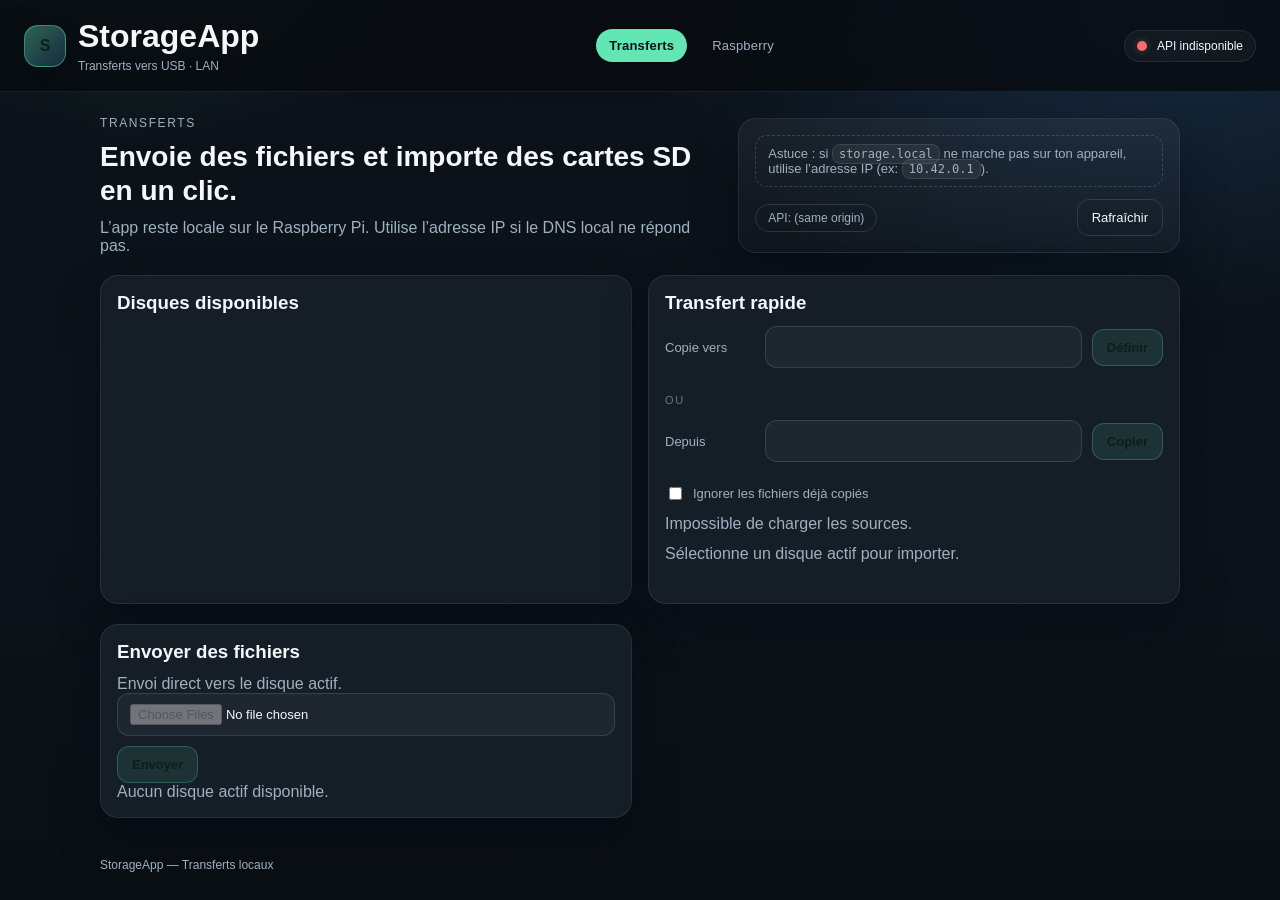
==== commit ee73e5cf: "correction" ====
--- a/web/index.html
+++ b/web/index.html
@@ -48,6 +48,19 @@
     <section class="grid">
       <div class="card">
         <div class="card__head">
+          <h3>Disques disponibles</h3>
+        </div>
+        <div class="list" id="diskList">
+          <!-- injecté par JS -->
+        </div>
+        <div class="empty" id="emptyState" hidden>
+          <p>Aucun disque USB détecté.</p>
+          <p class="muted">Branche une clé USB ou un disque dur, puis clique sur “Rafraîchir”.</p>
+        </div>
+      </div>
+
+      <div class="card">
+        <div class="card__head">
           <h3>Transfert rapide</h3>
         </div>
         <div class="transfer">
@@ -74,7 +87,9 @@
           <div class="import__jobs" id="importJobs"></div>
         </div>
       </div>
+    </section>
 
+    <section class="grid">
       <div class="card">
         <div class="card__head">
           <h3>Envoyer des fichiers</h3>
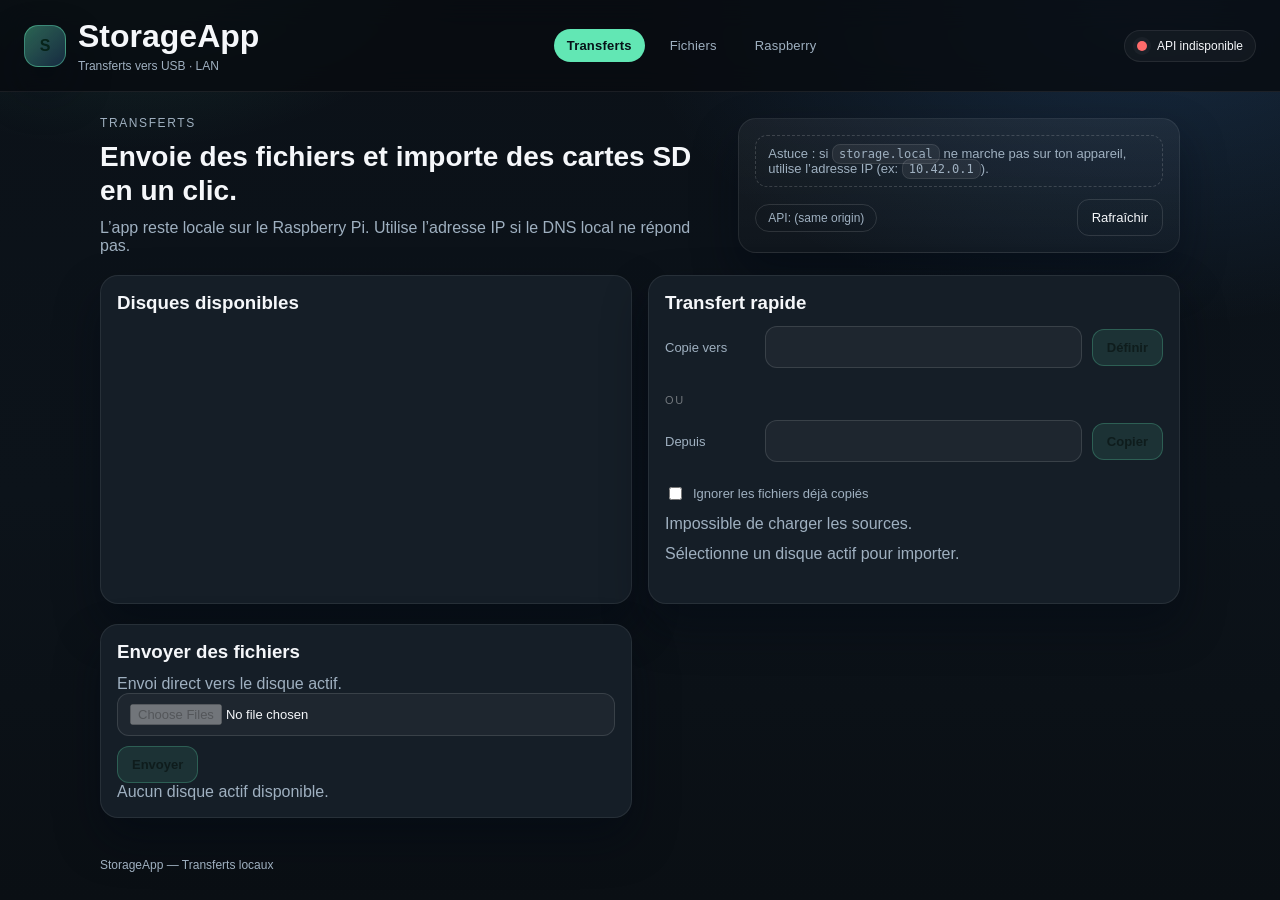
==== commit 14ebda50: "feat(files): add active disk file browser page with secure navigation Introduce /files page to brows" ====
--- a/web/index.html
+++ b/web/index.html
@@ -18,6 +18,7 @@
 
     <nav class="nav">
       <a class="nav__link nav__link--active" href="/">Transferts</a>
+      <a class="nav__link" href="/files">Fichiers</a>
       <a class="nav__link" href="/system">Raspberry</a>
     </nav>
 
--- a/web/style.css
+++ b/web/style.css
@@ -361,6 +361,41 @@
   font-weight: 600;
 }
 
+.files-path {
+  margin-bottom: 10px;
+}
+
+.file-list {
+  display: grid;
+  gap: 8px;
+}
+
+.file-row {
+  display: grid;
+  grid-template-columns: 1fr auto;
+  gap: 12px;
+  padding: 10px 12px;
+  border-radius: 12px;
+  border: 1px solid rgba(255,255,255,0.08);
+  background: var(--surface-2);
+  cursor: pointer;
+}
+
+.file-row--file {
+  cursor: default;
+  opacity: 0.85;
+}
+
+.file-name {
+  font-size: 13px;
+  color: var(--text);
+}
+
+.file-meta {
+  font-size: 12px;
+  color: var(--muted);
+}
+
 .empty { padding: 18px 6px; text-align: center; }
 .muted { color: var(--muted); }
 
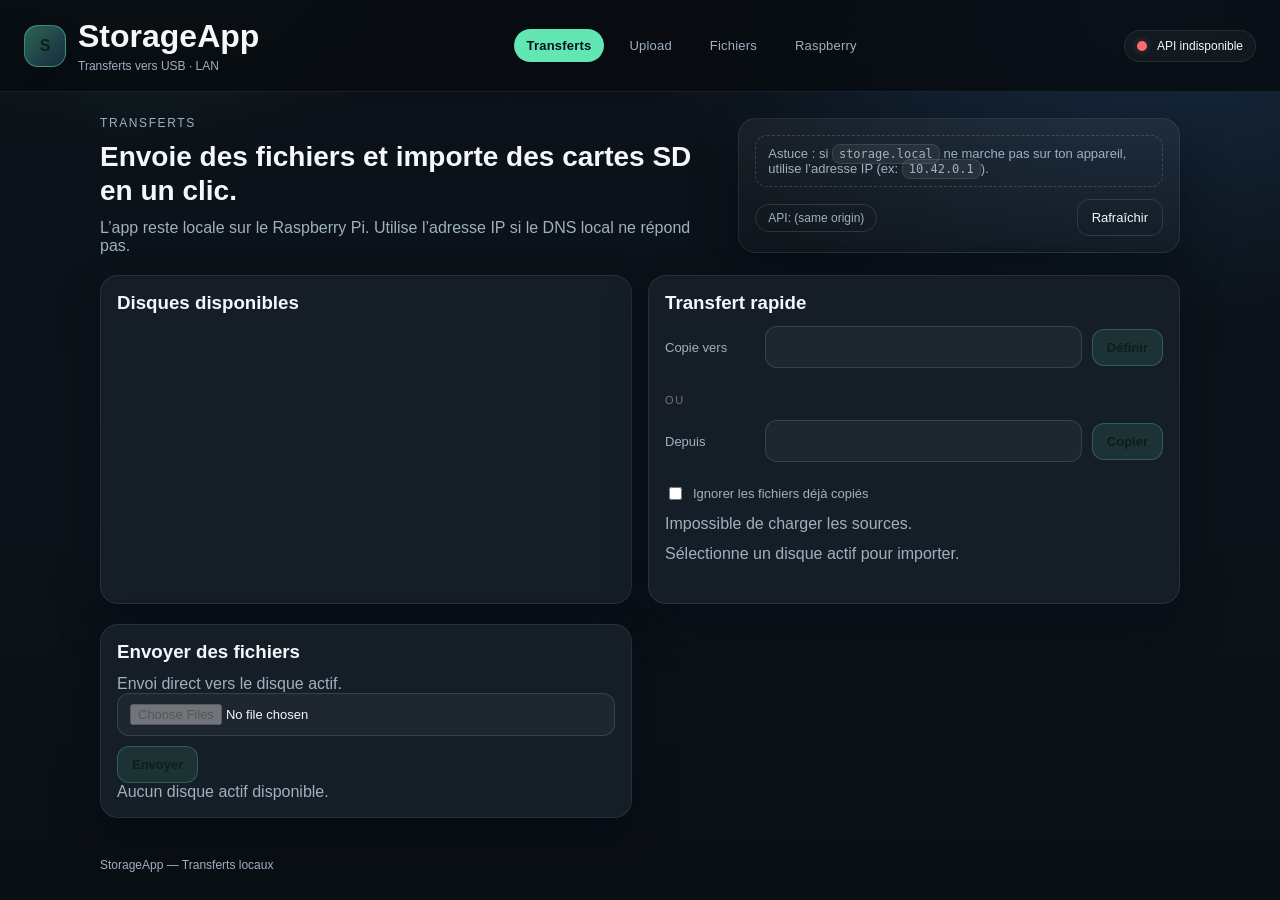
==== commit b2aaf831: "Ajout de la vérification des fichiers envoyées" ====
--- a/web/index.html
+++ b/web/index.html
@@ -18,6 +18,7 @@
 
     <nav class="nav">
       <a class="nav__link nav__link--active" href="/">Transferts</a>
+      <a class="nav__link" href="/upload">Upload</a>
       <a class="nav__link" href="/files">Fichiers</a>
       <a class="nav__link" href="/system">Raspberry</a>
     </nav>
--- a/web/style.css
+++ b/web/style.css
@@ -365,9 +365,72 @@
   margin-bottom: 10px;
 }
 
+.file-explorer {
+  min-height: 60vh;
+}
+
+.files-toolbar {
+  display: grid;
+  gap: 12px;
+  margin-bottom: 10px;
+}
+
+.files-controls {
+  display: flex;
+  gap: 12px;
+  align-items: center;
+  flex-wrap: wrap;
+}
+
+.files-summary {
+  margin-bottom: 8px;
+}
+
 .file-list {
   display: grid;
   gap: 8px;
+  max-height: 60vh;
+  overflow: auto;
+  padding-right: 4px;
+}
+
+.file-preview-overlay {
+  position: fixed;
+  inset: 0;
+  background: rgba(3, 6, 10, 0.72);
+  display: grid;
+  place-items: end center;
+  padding: 20px;
+  z-index: 20;
+}
+
+.file-preview-overlay[hidden] {
+  display: none !important;
+}
+
+.file-preview {
+  width: min(980px, 100%);
+  border: 1px solid rgba(255,255,255,0.08);
+  border-radius: 16px;
+  padding: 14px;
+  background: var(--surface-2);
+  box-shadow: var(--shadow);
+}
+
+.file-preview__head {
+  display: flex;
+  align-items: center;
+  justify-content: space-between;
+  gap: 12px;
+  margin-bottom: 10px;
+}
+
+.file-preview__media {
+  width: 100%;
+  max-height: 52vh;
+  object-fit: contain;
+  border-radius: 12px;
+  background: #0b0f14;
 }
 
 .file-row {
@@ -387,13 +450,85 @@
 }
 
 .file-name {
+  display: flex;
+  align-items: center;
+  gap: 10px;
   font-size: 13px;
   color: var(--text);
 }
 
+.file-tag {
+  font-size: 10px;
+  letter-spacing: 0.6px;
+  padding: 4px 6px;
+  border-radius: 999px;
+  border: 1px solid rgba(255,255,255,0.12);
+  color: var(--muted);
+}
+.file-tag--dir {
+  border-color: rgba(98,231,180,0.5);
+  color: rgba(98,231,180,0.95);
+}
+.file-tag--file {
+  border-color: rgba(78,161,255,0.5);
+  color: rgba(78,161,255,0.95);
+}
+
 .file-meta {
-  font-size: 12px;
-  color: var(--muted);
+  display: grid;
+  gap: 2px;
+  text-align: right;
+  font-size: 12px;
+  color: var(--muted);
+}
+
+
+@media (max-width: 720px) {
+  .hero {
+    grid-template-columns: 1fr;
+  }
+  .hero__panel {
+    display: none;
+  }
+  .files-toolbar {
+    position: sticky;
+    top: 64px;
+    padding: 8px 0 10px;
+    background: var(--surface);
+    z-index: 2;
+  }
+  .files-controls {
+    flex-direction: column;
+    align-items: stretch;
+  }
+  .file-list {
+    max-height: 62vh;
+  }
+  .file-row {
+    grid-template-columns: 1fr;
+  }
+  .file-meta {
+    text-align: left;
+  }
+  .file-preview__media {
+    max-height: 32vh;
+    border-radius: 10px;
+  }
+  .file-preview {
+    border-radius: 14px 14px 0 0;
+    padding: 12px;
+  }
+  .file-preview__head {
+    position: sticky;
+    top: 0;
+    background: var(--surface-2);
+    padding-bottom: 8px;
+    z-index: 1;
+  }
+}
+
+body.preview-open {
+  overflow: hidden;
 }
 
 .empty { padding: 18px 6px; text-align: center; }
@@ -408,6 +543,74 @@
   display: flex;
   justify-content: space-between;
   gap: 10px;
+}
+
+.dropzone {
+  position: relative;
+  border: 1px dashed rgba(255,255,255,0.2);
+  border-radius: 16px;
+  padding: 24px;
+  text-align: center;
+  background: rgba(255,255,255,0.03);
+  transition: border-color 0.2s ease, box-shadow 0.2s ease;
+}
+.dropzone input[type="file"] {
+  position: absolute;
+  inset: 0;
+  opacity: 0;
+  cursor: pointer;
+}
+.dropzone--active {
+  border-color: rgba(98,231,180,0.6);
+  box-shadow: 0 0 0 2px rgba(98,231,180,0.2);
+}
+.upload-list {
+  display: grid;
+  gap: 12px;
+}
+.upload-item {
+  border-radius: 14px;
+  border: 1px solid rgba(255,255,255,0.08);
+  background: var(--surface-2);
+  padding: 12px;
+}
+.upload-item__head {
+  display: flex;
+  align-items: center;
+  justify-content: space-between;
+  gap: 10px;
+}
+.upload-item__meta {
+  margin-top: 8px;
+  font-size: 12px;
+}
+.upload-item--done {
+  border-color: rgba(76,217,123,0.6);
+}
+.upload-item--error {
+  border-color: rgba(255,107,107,0.6);
+}
+.progress {
+  height: 6px;
+  border-radius: 999px;
+  background: rgba(255,255,255,0.08);
+  overflow: hidden;
+  margin-top: 10px;
+}
+.progress__bar {
+  height: 100%;
+  width: 0%;
+  background: linear-gradient(90deg, rgba(98,231,180,0.9), rgba(78,161,255,0.9));
+  transition: width 0.2s ease;
+}
+.upload-controls {
+  display: grid;
+  gap: 8px;
+  margin-bottom: 12px;
+}
+.input-label {
+  font-size: 12px;
+  color: var(--muted);
 }
 
 @media (max-width: 980px) {
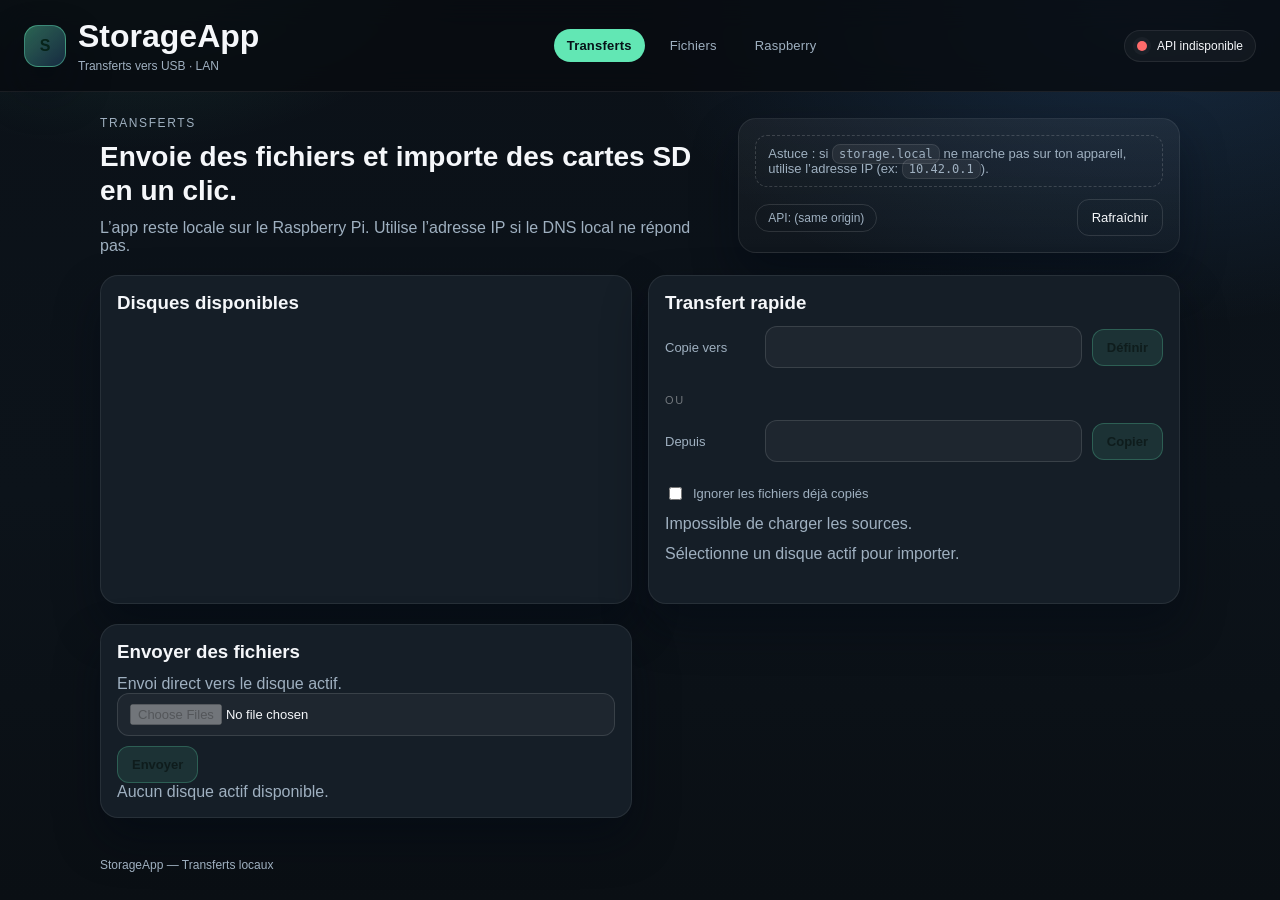
==== commit e176c5b6: "first dev commit" ====
--- a/web/index.html
+++ b/web/index.html
@@ -18,7 +18,6 @@
 
     <nav class="nav">
       <a class="nav__link nav__link--active" href="/">Transferts</a>
-      <a class="nav__link" href="/upload">Upload</a>
       <a class="nav__link" href="/files">Fichiers</a>
       <a class="nav__link" href="/system">Raspberry</a>
     </nav>
--- a/web/style.css
+++ b/web/style.css
@@ -545,74 +545,6 @@
   gap: 10px;
 }
 
-.dropzone {
-  position: relative;
-  border: 1px dashed rgba(255,255,255,0.2);
-  border-radius: 16px;
-  padding: 24px;
-  text-align: center;
-  background: rgba(255,255,255,0.03);
-  transition: border-color 0.2s ease, box-shadow 0.2s ease;
-}
-.dropzone input[type="file"] {
-  position: absolute;
-  inset: 0;
-  opacity: 0;
-  cursor: pointer;
-}
-.dropzone--active {
-  border-color: rgba(98,231,180,0.6);
-  box-shadow: 0 0 0 2px rgba(98,231,180,0.2);
-}
-.upload-list {
-  display: grid;
-  gap: 12px;
-}
-.upload-item {
-  border-radius: 14px;
-  border: 1px solid rgba(255,255,255,0.08);
-  background: var(--surface-2);
-  padding: 12px;
-}
-.upload-item__head {
-  display: flex;
-  align-items: center;
-  justify-content: space-between;
-  gap: 10px;
-}
-.upload-item__meta {
-  margin-top: 8px;
-  font-size: 12px;
-}
-.upload-item--done {
-  border-color: rgba(76,217,123,0.6);
-}
-.upload-item--error {
-  border-color: rgba(255,107,107,0.6);
-}
-.progress {
-  height: 6px;
-  border-radius: 999px;
-  background: rgba(255,255,255,0.08);
-  overflow: hidden;
-  margin-top: 10px;
-}
-.progress__bar {
-  height: 100%;
-  width: 0%;
-  background: linear-gradient(90deg, rgba(98,231,180,0.9), rgba(78,161,255,0.9));
-  transition: width 0.2s ease;
-}
-.upload-controls {
-  display: grid;
-  gap: 8px;
-  margin-bottom: 12px;
-}
-.input-label {
-  font-size: 12px;
-  color: var(--muted);
-}
-
 @media (max-width: 980px) {
   .topbar {
     grid-template-columns: 1fr;
